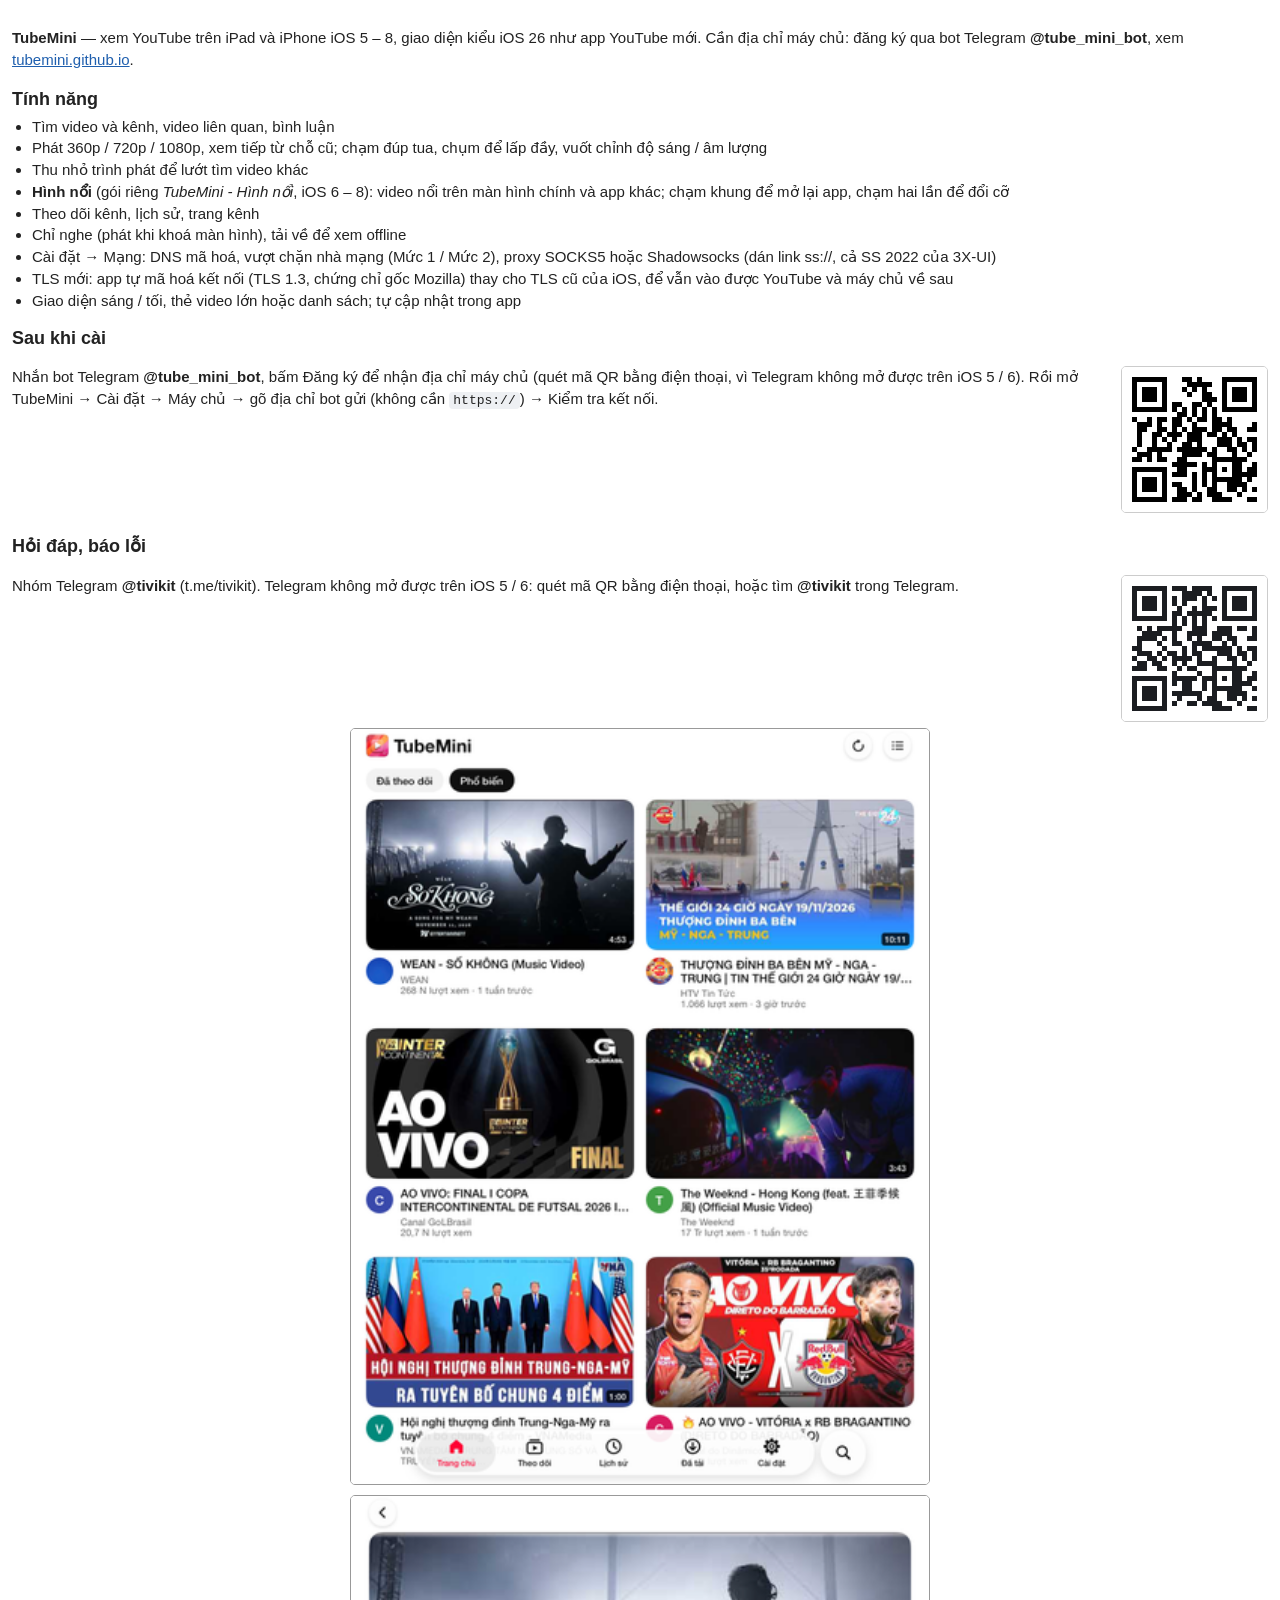
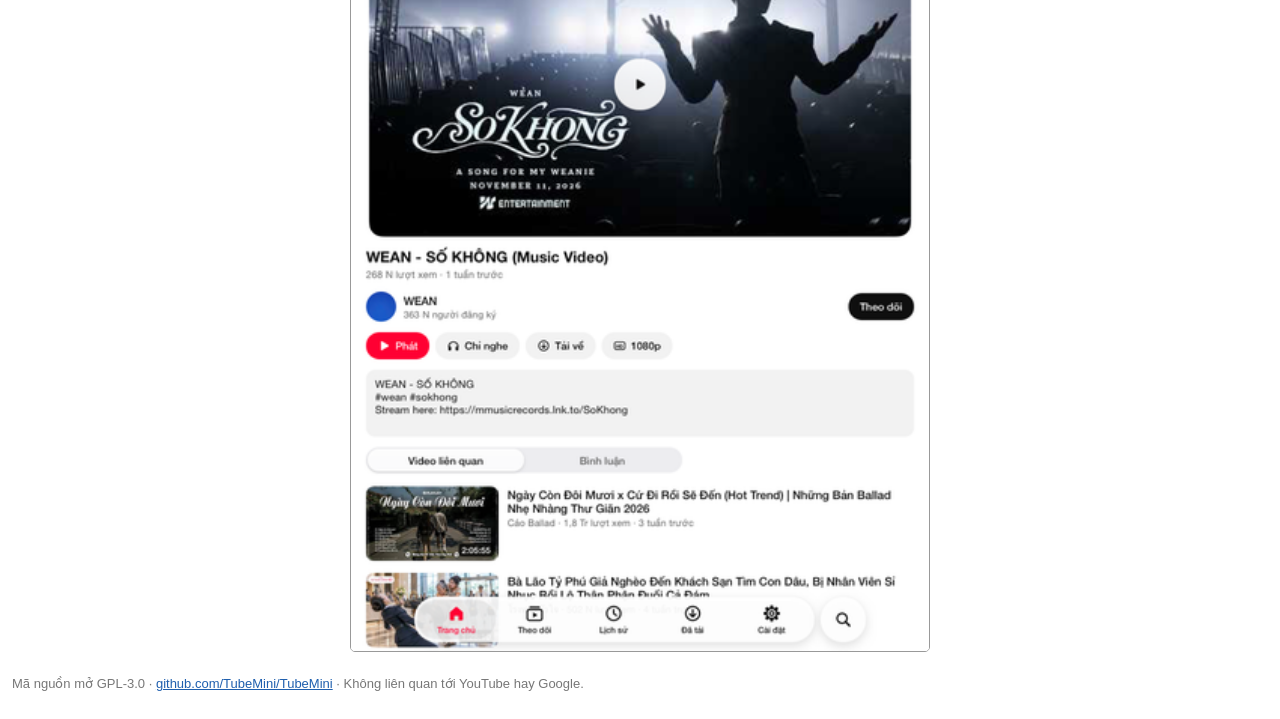
==== cydia/depiction/index.html @ 6ca7f9ba "Publish site and Cydia repository (2026-11-25)" ====
<!DOCTYPE html>
<html lang="vi">
<head>
<meta charset="utf-8">
<meta name="viewport" content="width=device-width, initial-scale=1">
<title>TubeMini</title>
<style>
/* Shown inside Cydia (iOS 5 / 6 web view): plain CSS only */
body { margin: 0; padding: 12px; background: #fff; font: 15px/1.45 "Helvetica Neue", Helvetica, sans-serif; color: #222; }
h2 { font-size: 18px; margin: 14px 0 4px; }
ul { padding-left: 20px; margin: 4px 0; }
.shots { text-align: center; font-size: 0; }
.shots img { width: 46%; margin: 0 2% 10px; border: 1px solid #999; border-radius: 5px; }
code { font: 13px Menlo, Courier, monospace; background: #eef0f3; padding: 1px 4px; border-radius: 4px; }
a { color: #1f5fae; }
</style>
</head>
<body>
<p><b>TubeMini</b> — xem YouTube trên iPad và iPhone iOS 5 – 8, giao diện kiểu iOS 26 như app YouTube mới. Cần địa chỉ máy chủ: đăng ký qua bot Telegram <b>@tube_mini_bot</b>, xem <a href="https://tubemini.github.io/">tubemini.github.io</a>.</p>
<h2>Tính năng</h2>
<ul>
  <li>Tìm video và kênh, video liên quan, bình luận</li>
  <li>Phát 360p / 720p / 1080p, xem tiếp từ chỗ cũ; chạm đúp tua, chụm để lấp đầy, vuốt chỉnh độ sáng / âm lượng</li>
  <li>Thu nhỏ trình phát để lướt tìm video khác</li>
  <li><b>Hình nổi</b> (gói riêng <i>TubeMini - Hình nổi</i>, iOS 6 – 8): video nổi trên màn hình chính và app khác; chạm khung để mở lại app, chạm hai lần để đổi cỡ</li>
  <li>Theo dõi kênh, lịch sử, trang kênh</li>
  <li>Chỉ nghe (phát khi khoá màn hình), tải về để xem offline</li>
  <li>Cài đặt → Mạng: DNS mã hoá, vượt chặn nhà mạng (Mức 1 / Mức 2), proxy SOCKS5 hoặc Shadowsocks (dán link ss://, cả SS 2022 của 3X-UI)</li>
  <li>TLS mới: app tự mã hoá kết nối (TLS 1.3, chứng chỉ gốc Mozilla) thay cho TLS cũ của iOS, để vẫn vào được YouTube và máy chủ về sau</li>
  <li>Giao diện sáng / tối, thẻ video lớn hoặc danh sách; tự cập nhật trong app</li>
</ul>
<h2>Sau khi cài</h2>
<p><img src="../../img/bot-qr.png" width="145" height="145" alt="" style="float:right;margin:0 0 6px 12px;border:1px solid #ccc;border-radius:5px">Nhắn bot Telegram <b>@tube_mini_bot</b>, bấm Đăng ký để nhận địa chỉ máy chủ (quét mã QR bằng điện thoại, vì Telegram không mở được trên iOS 5 / 6). Rồi mở TubeMini → Cài đặt → Máy chủ → gõ địa chỉ bot gửi (không cần <code>https://</code>) → Kiểm tra kết nối.</p>
<div style="clear:both"></div>
<h2>Hỏi đáp, báo lỗi</h2>
<p><img src="../../img/telegram-qr.png" width="145" height="145" alt="" style="float:right;margin:0 0 6px 12px;border:1px solid #ccc;border-radius:5px">Nhóm Telegram <b>@tivikit</b> (t.me/tivikit). Telegram không mở được trên iOS 5 / 6: quét mã QR bằng điện thoại, hoặc tìm <b>@tivikit</b> trong Telegram.</p>
<div style="clear:both"></div>
<div class="shots">
  <img src="../../img/home.png" alt=""><img src="../../img/video.png" alt="">
</div>
<p style="color:#777;font-size:13px">Mã nguồn mở GPL-3.0 · <a href="https://github.com/TubeMini/TubeMini">github.com/TubeMini/TubeMini</a> · Không liên quan tới YouTube hay Google.</p>
</body>
</html>
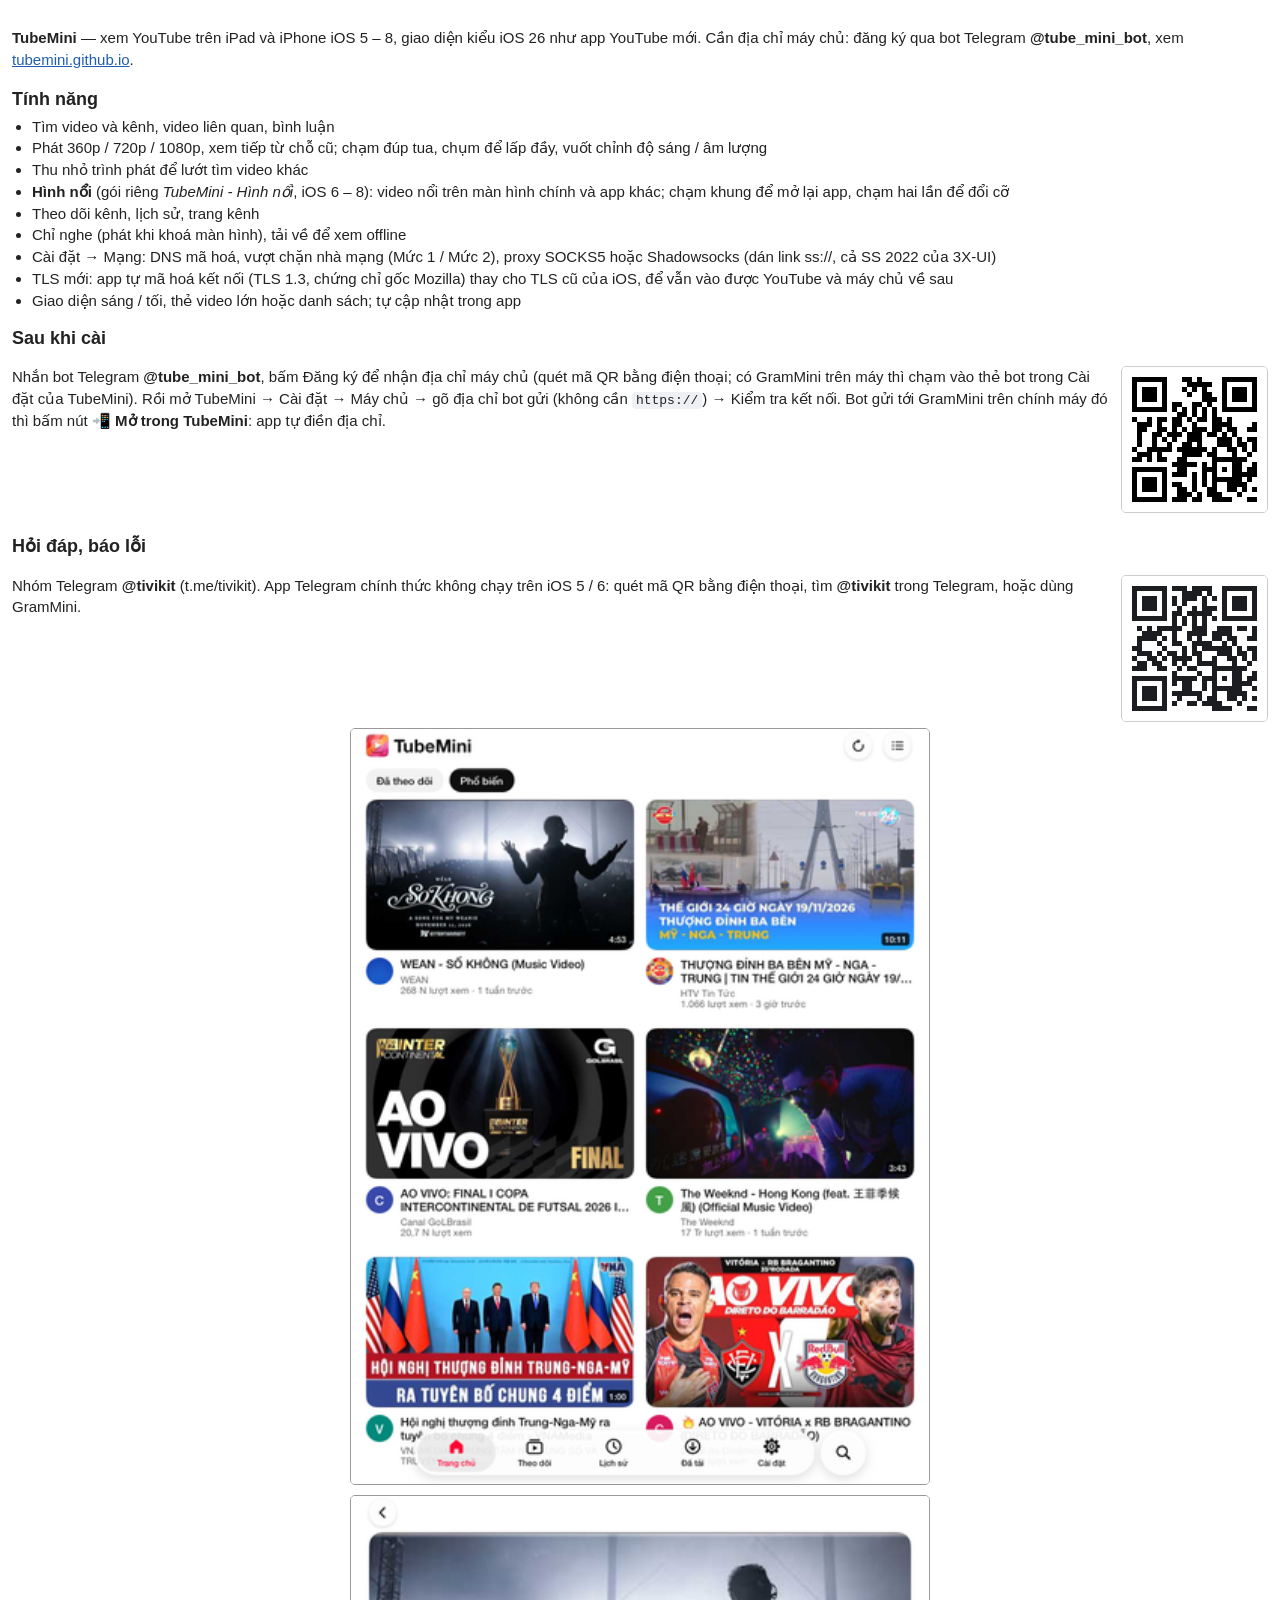
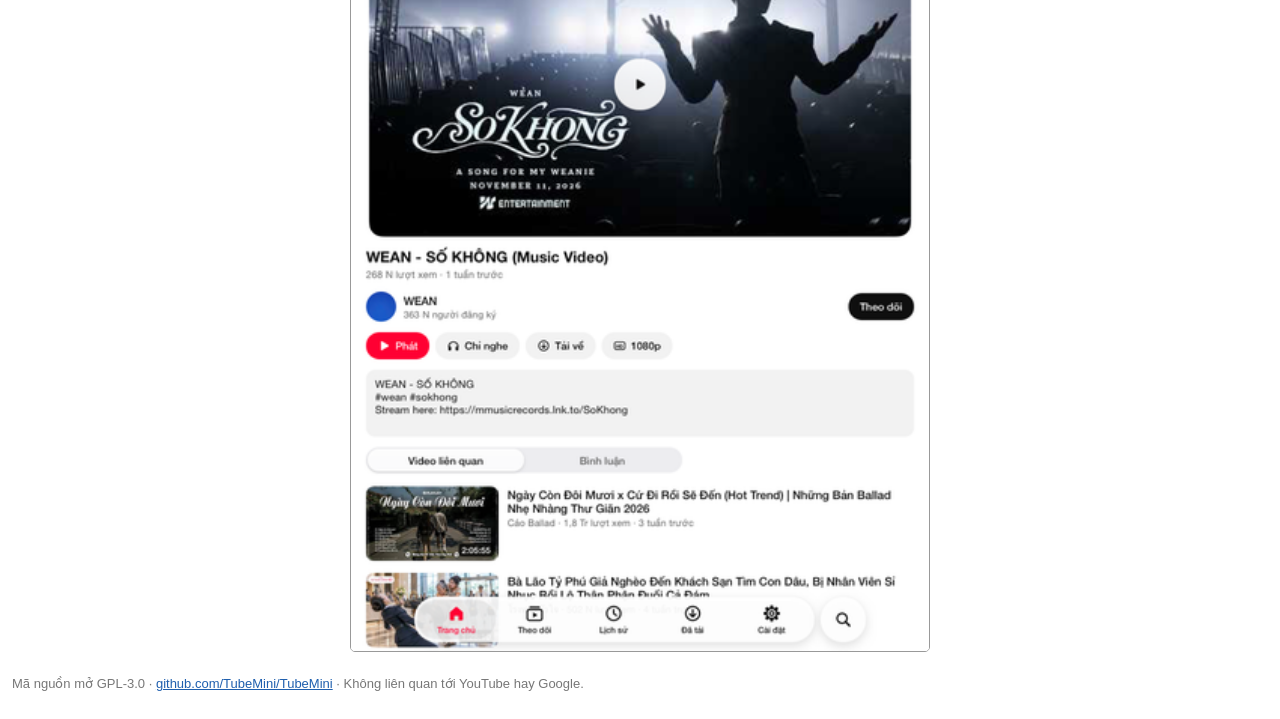
==== commit f7523db8: "Publish site and Cydia repository (2026-11-26)" ====
--- a/cydia/depiction/index.html
+++ b/cydia/depiction/index.html
@@ -30,10 +30,10 @@
   <li>Giao diện sáng / tối, thẻ video lớn hoặc danh sách; tự cập nhật trong app</li>
 </ul>
 <h2>Sau khi cài</h2>
-<p><img src="../../img/bot-qr.png" width="145" height="145" alt="" style="float:right;margin:0 0 6px 12px;border:1px solid #ccc;border-radius:5px">Nhắn bot Telegram <b>@tube_mini_bot</b>, bấm Đăng ký để nhận địa chỉ máy chủ (quét mã QR bằng điện thoại, vì Telegram không mở được trên iOS 5 / 6). Rồi mở TubeMini → Cài đặt → Máy chủ → gõ địa chỉ bot gửi (không cần <code>https://</code>) → Kiểm tra kết nối.</p>
+<p><img src="../../img/bot-qr.png" width="145" height="145" alt="" style="float:right;margin:0 0 6px 12px;border:1px solid #ccc;border-radius:5px">Nhắn bot Telegram <b>@tube_mini_bot</b>, bấm Đăng ký để nhận địa chỉ máy chủ (quét mã QR bằng điện thoại; có GramMini trên máy thì chạm vào thẻ bot trong Cài đặt của TubeMini). Rồi mở TubeMini → Cài đặt → Máy chủ → gõ địa chỉ bot gửi (không cần <code>https://</code>) → Kiểm tra kết nối. Bot gửi tới GramMini trên chính máy đó thì bấm nút <b>📲 Mở trong TubeMini</b>: app tự điền địa chỉ.</p>
 <div style="clear:both"></div>
 <h2>Hỏi đáp, báo lỗi</h2>
-<p><img src="../../img/telegram-qr.png" width="145" height="145" alt="" style="float:right;margin:0 0 6px 12px;border:1px solid #ccc;border-radius:5px">Nhóm Telegram <b>@tivikit</b> (t.me/tivikit). Telegram không mở được trên iOS 5 / 6: quét mã QR bằng điện thoại, hoặc tìm <b>@tivikit</b> trong Telegram.</p>
+<p><img src="../../img/telegram-qr.png" width="145" height="145" alt="" style="float:right;margin:0 0 6px 12px;border:1px solid #ccc;border-radius:5px">Nhóm Telegram <b>@tivikit</b> (t.me/tivikit). App Telegram chính thức không chạy trên iOS 5 / 6: quét mã QR bằng điện thoại, tìm <b>@tivikit</b> trong Telegram, hoặc dùng GramMini.</p>
 <div style="clear:both"></div>
 <div class="shots">
   <img src="../../img/home.png" alt=""><img src="../../img/video.png" alt="">
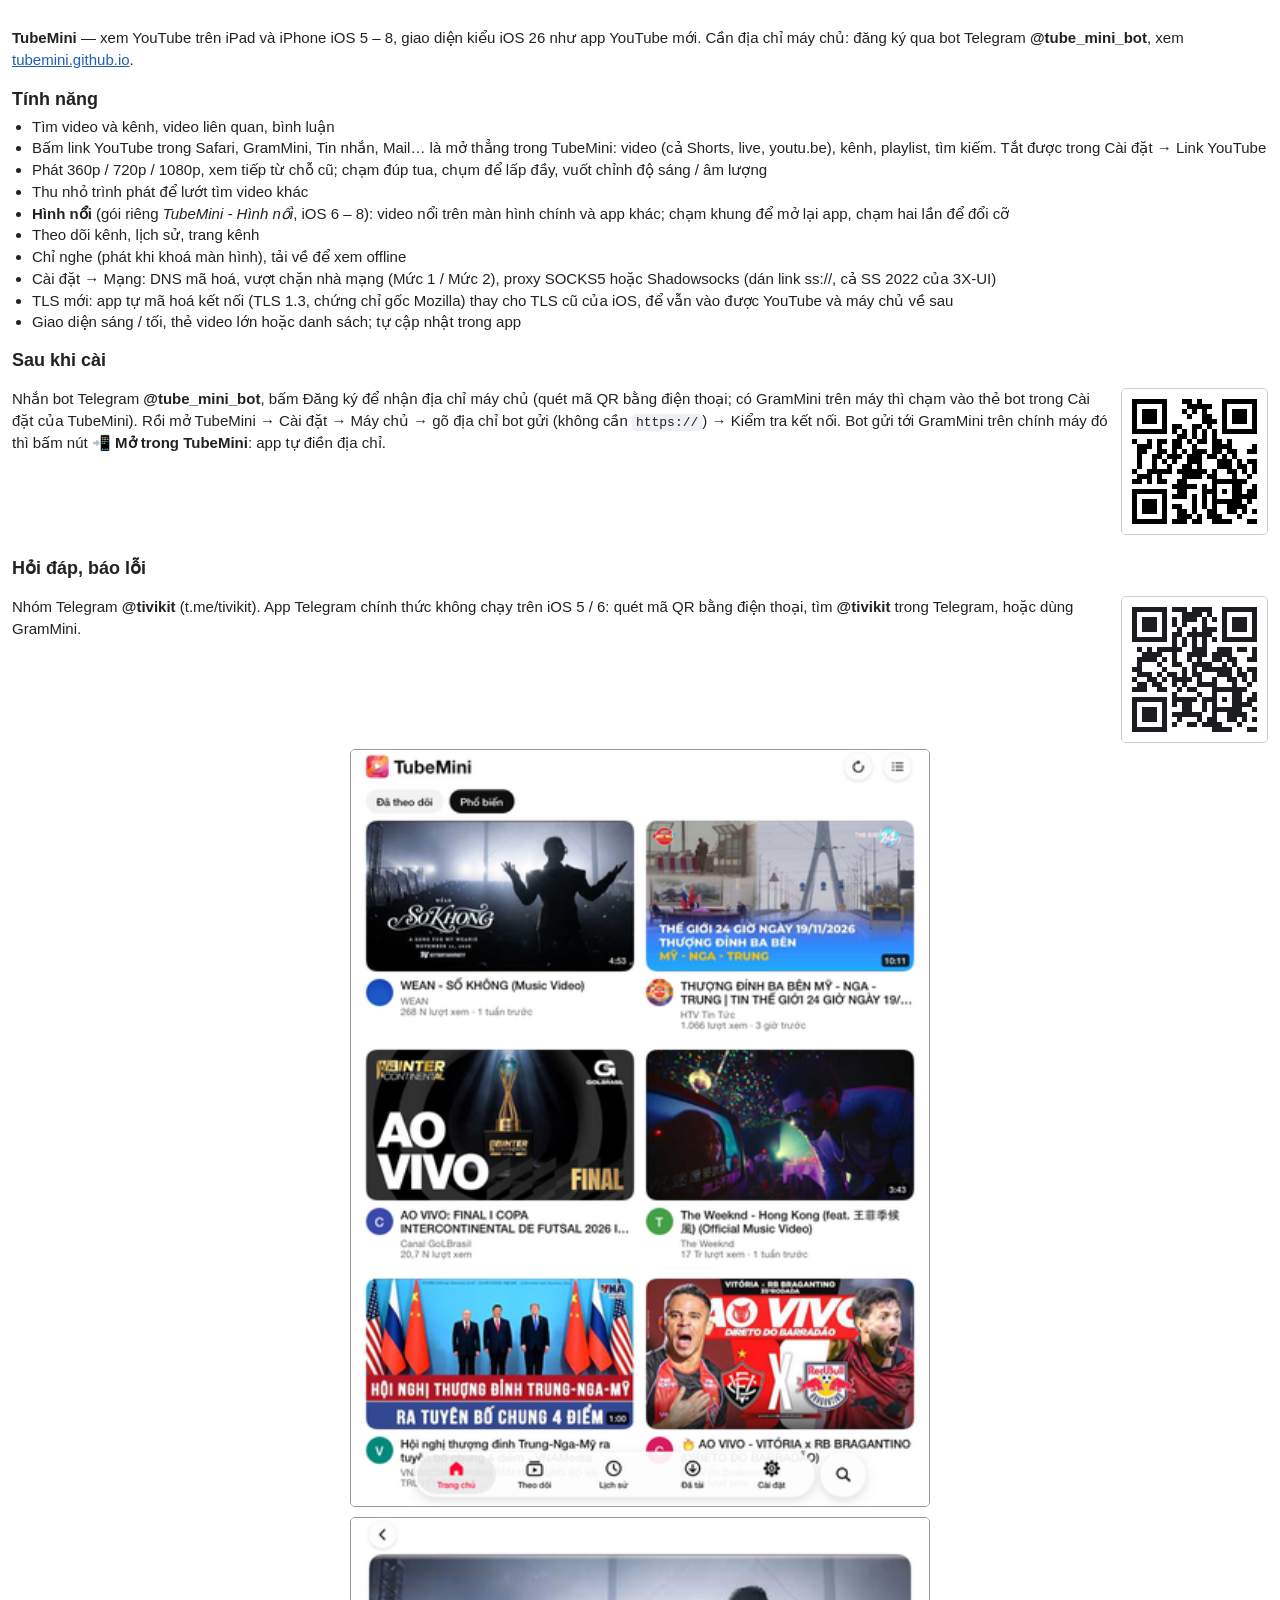
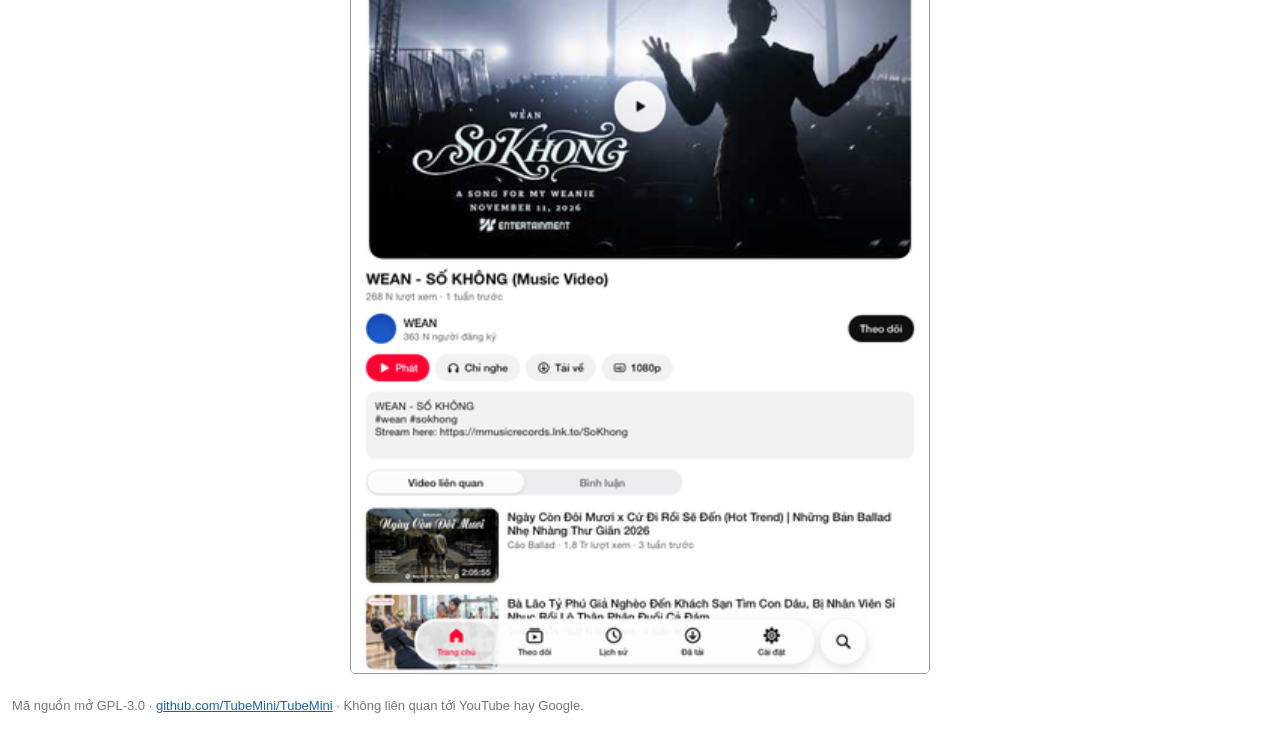
==== commit ac6e8eb9: "Publish site and Cydia repository (2026-11-26)" ====
--- a/cydia/depiction/index.html
+++ b/cydia/depiction/index.html
@@ -20,6 +20,7 @@
 <h2>Tính năng</h2>
 <ul>
   <li>Tìm video và kênh, video liên quan, bình luận</li>
+  <li>Bấm link YouTube trong Safari, GramMini, Tin nhắn, Mail… là mở thẳng trong TubeMini: video (cả Shorts, live, youtu.be), kênh, playlist, tìm kiếm. Tắt được trong Cài đặt → Link YouTube</li>
   <li>Phát 360p / 720p / 1080p, xem tiếp từ chỗ cũ; chạm đúp tua, chụm để lấp đầy, vuốt chỉnh độ sáng / âm lượng</li>
   <li>Thu nhỏ trình phát để lướt tìm video khác</li>
   <li><b>Hình nổi</b> (gói riêng <i>TubeMini - Hình nổi</i>, iOS 6 – 8): video nổi trên màn hình chính và app khác; chạm khung để mở lại app, chạm hai lần để đổi cỡ</li>
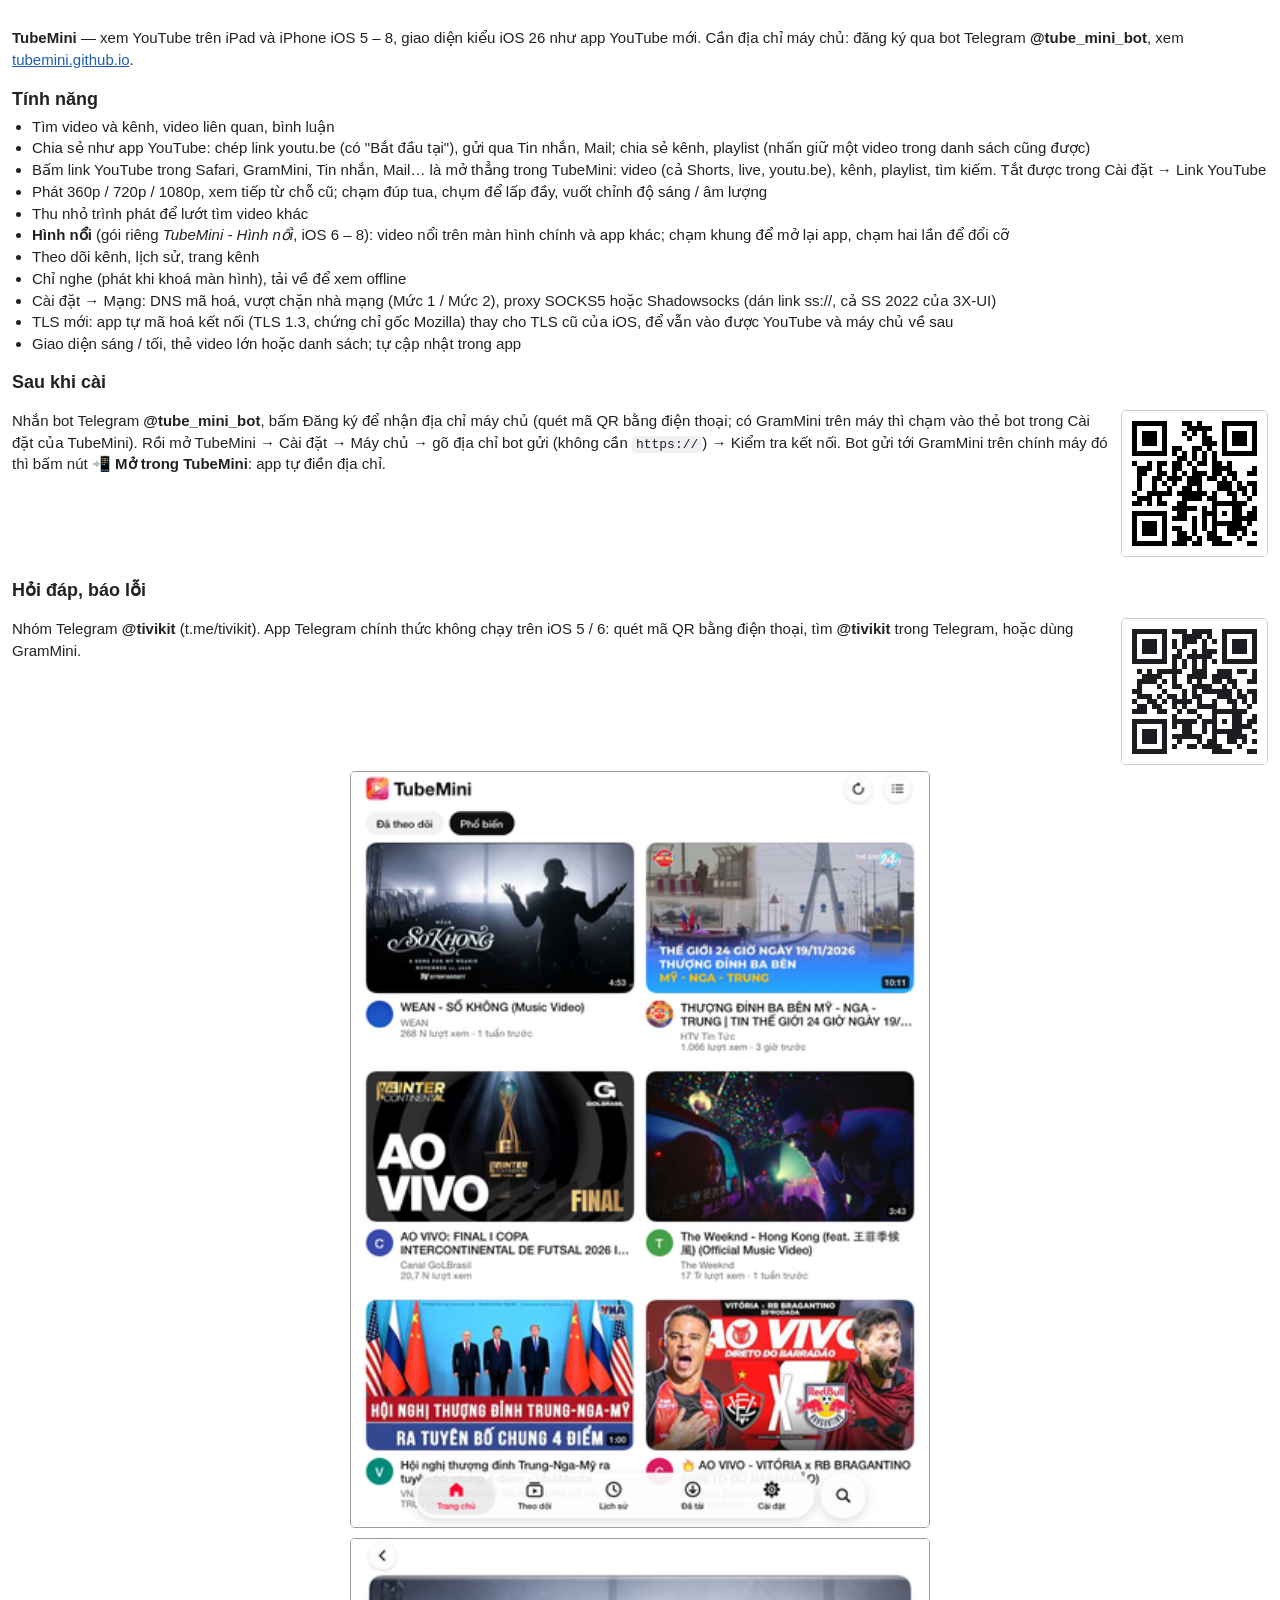
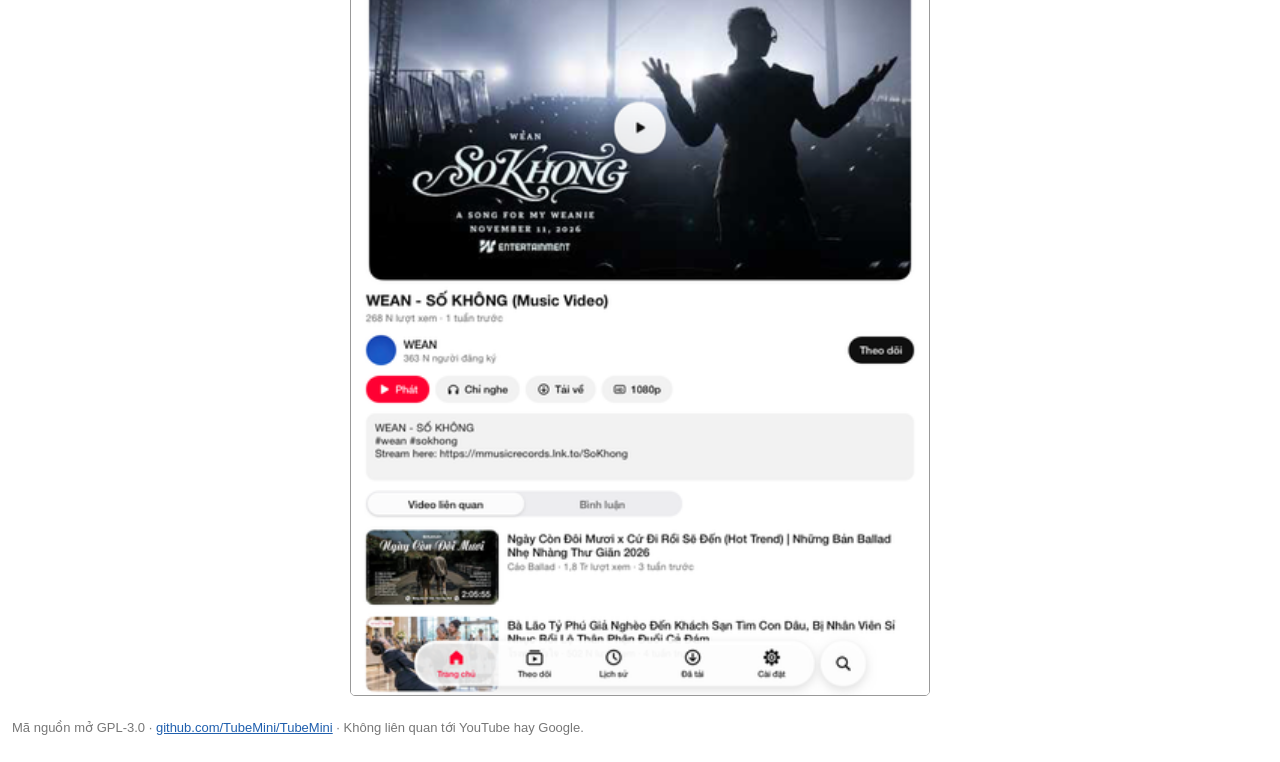
==== commit e0cbd9d8: "Publish site and Cydia repository (2026-11-26)" ====
--- a/cydia/depiction/index.html
+++ b/cydia/depiction/index.html
@@ -20,6 +20,7 @@
 <h2>Tính năng</h2>
 <ul>
   <li>Tìm video và kênh, video liên quan, bình luận</li>
+  <li>Chia sẻ như app YouTube: chép link youtu.be (có "Bắt đầu tại"), gửi qua Tin nhắn, Mail; chia sẻ kênh, playlist (nhấn giữ một video trong danh sách cũng được)</li>
   <li>Bấm link YouTube trong Safari, GramMini, Tin nhắn, Mail… là mở thẳng trong TubeMini: video (cả Shorts, live, youtu.be), kênh, playlist, tìm kiếm. Tắt được trong Cài đặt → Link YouTube</li>
   <li>Phát 360p / 720p / 1080p, xem tiếp từ chỗ cũ; chạm đúp tua, chụm để lấp đầy, vuốt chỉnh độ sáng / âm lượng</li>
   <li>Thu nhỏ trình phát để lướt tìm video khác</li>
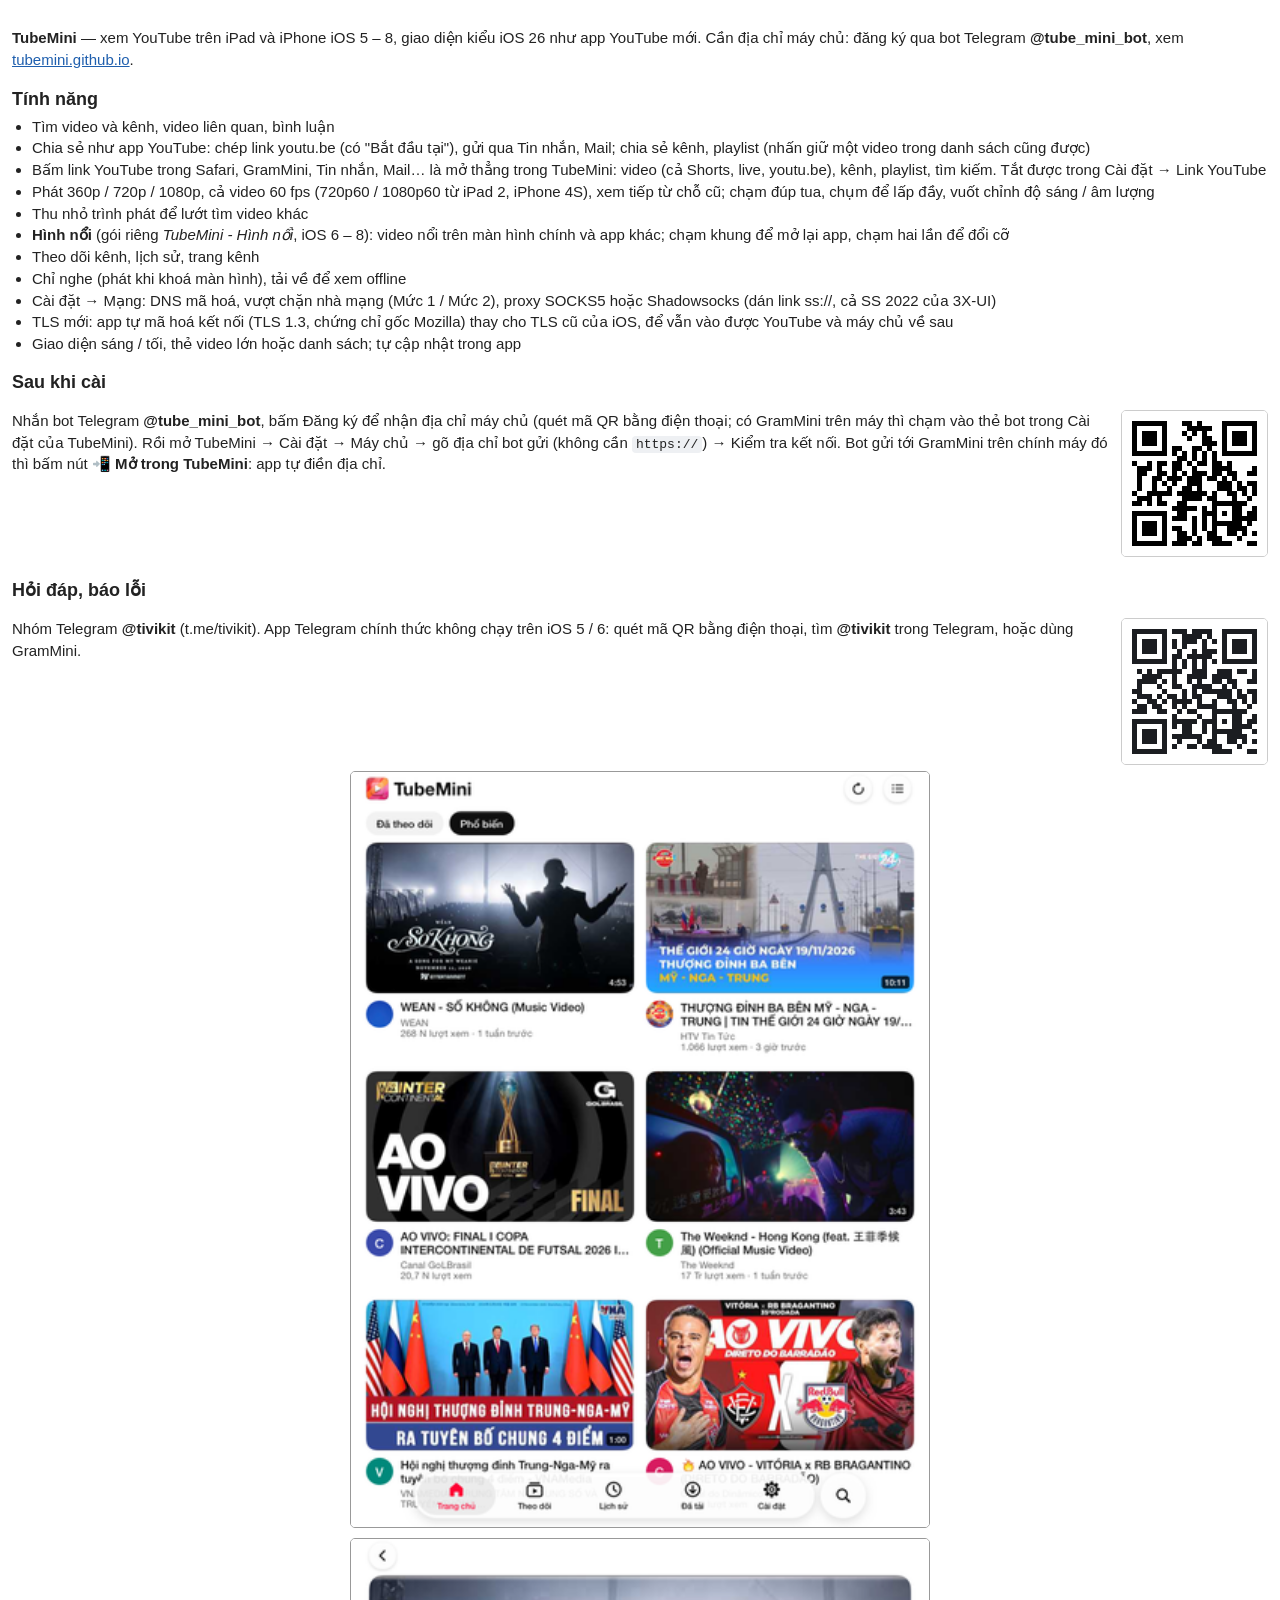
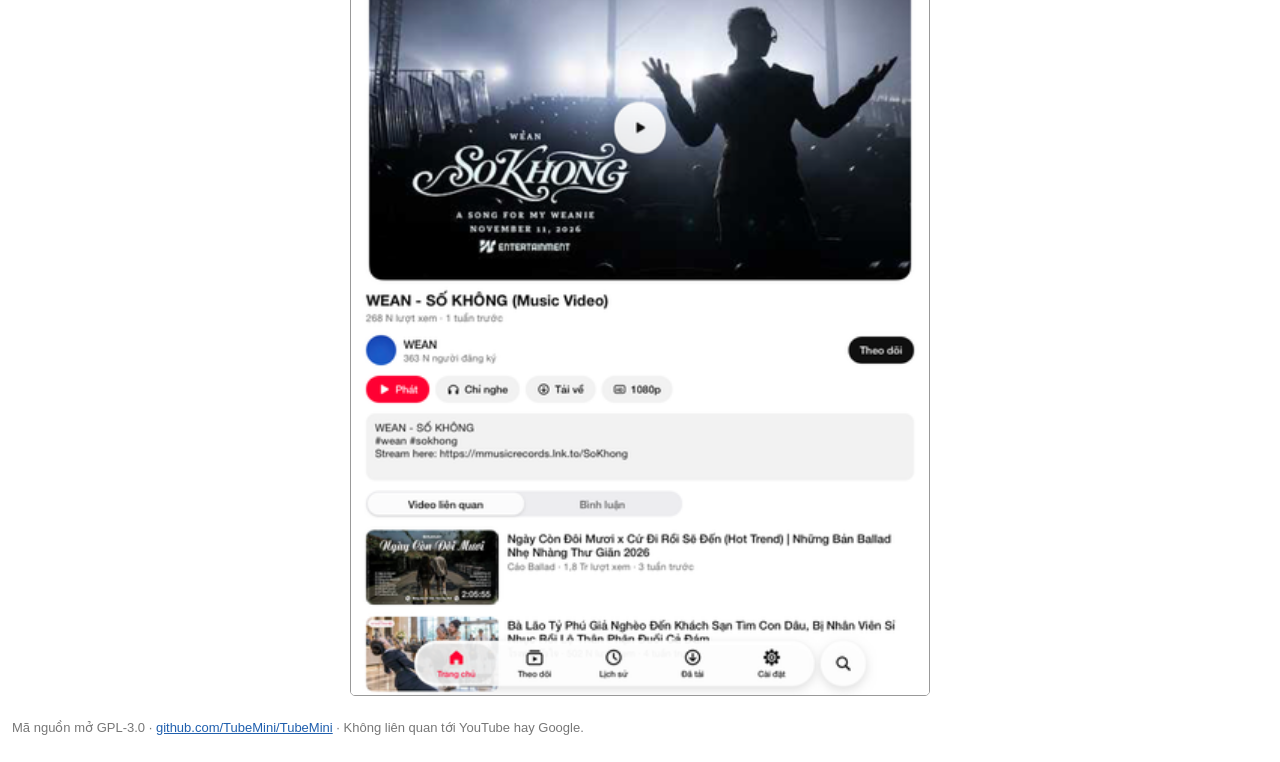
==== commit 7d1f1603: "Publish site and Cydia repository (2026-11-26)" ====
--- a/cydia/depiction/index.html
+++ b/cydia/depiction/index.html
@@ -22,7 +22,7 @@
   <li>Tìm video và kênh, video liên quan, bình luận</li>
   <li>Chia sẻ như app YouTube: chép link youtu.be (có "Bắt đầu tại"), gửi qua Tin nhắn, Mail; chia sẻ kênh, playlist (nhấn giữ một video trong danh sách cũng được)</li>
   <li>Bấm link YouTube trong Safari, GramMini, Tin nhắn, Mail… là mở thẳng trong TubeMini: video (cả Shorts, live, youtu.be), kênh, playlist, tìm kiếm. Tắt được trong Cài đặt → Link YouTube</li>
-  <li>Phát 360p / 720p / 1080p, xem tiếp từ chỗ cũ; chạm đúp tua, chụm để lấp đầy, vuốt chỉnh độ sáng / âm lượng</li>
+  <li>Phát 360p / 720p / 1080p, cả video 60 fps (720p60 / 1080p60 từ iPad 2, iPhone 4S), xem tiếp từ chỗ cũ; chạm đúp tua, chụm để lấp đầy, vuốt chỉnh độ sáng / âm lượng</li>
   <li>Thu nhỏ trình phát để lướt tìm video khác</li>
   <li><b>Hình nổi</b> (gói riêng <i>TubeMini - Hình nổi</i>, iOS 6 – 8): video nổi trên màn hình chính và app khác; chạm khung để mở lại app, chạm hai lần để đổi cỡ</li>
   <li>Theo dõi kênh, lịch sử, trang kênh</li>
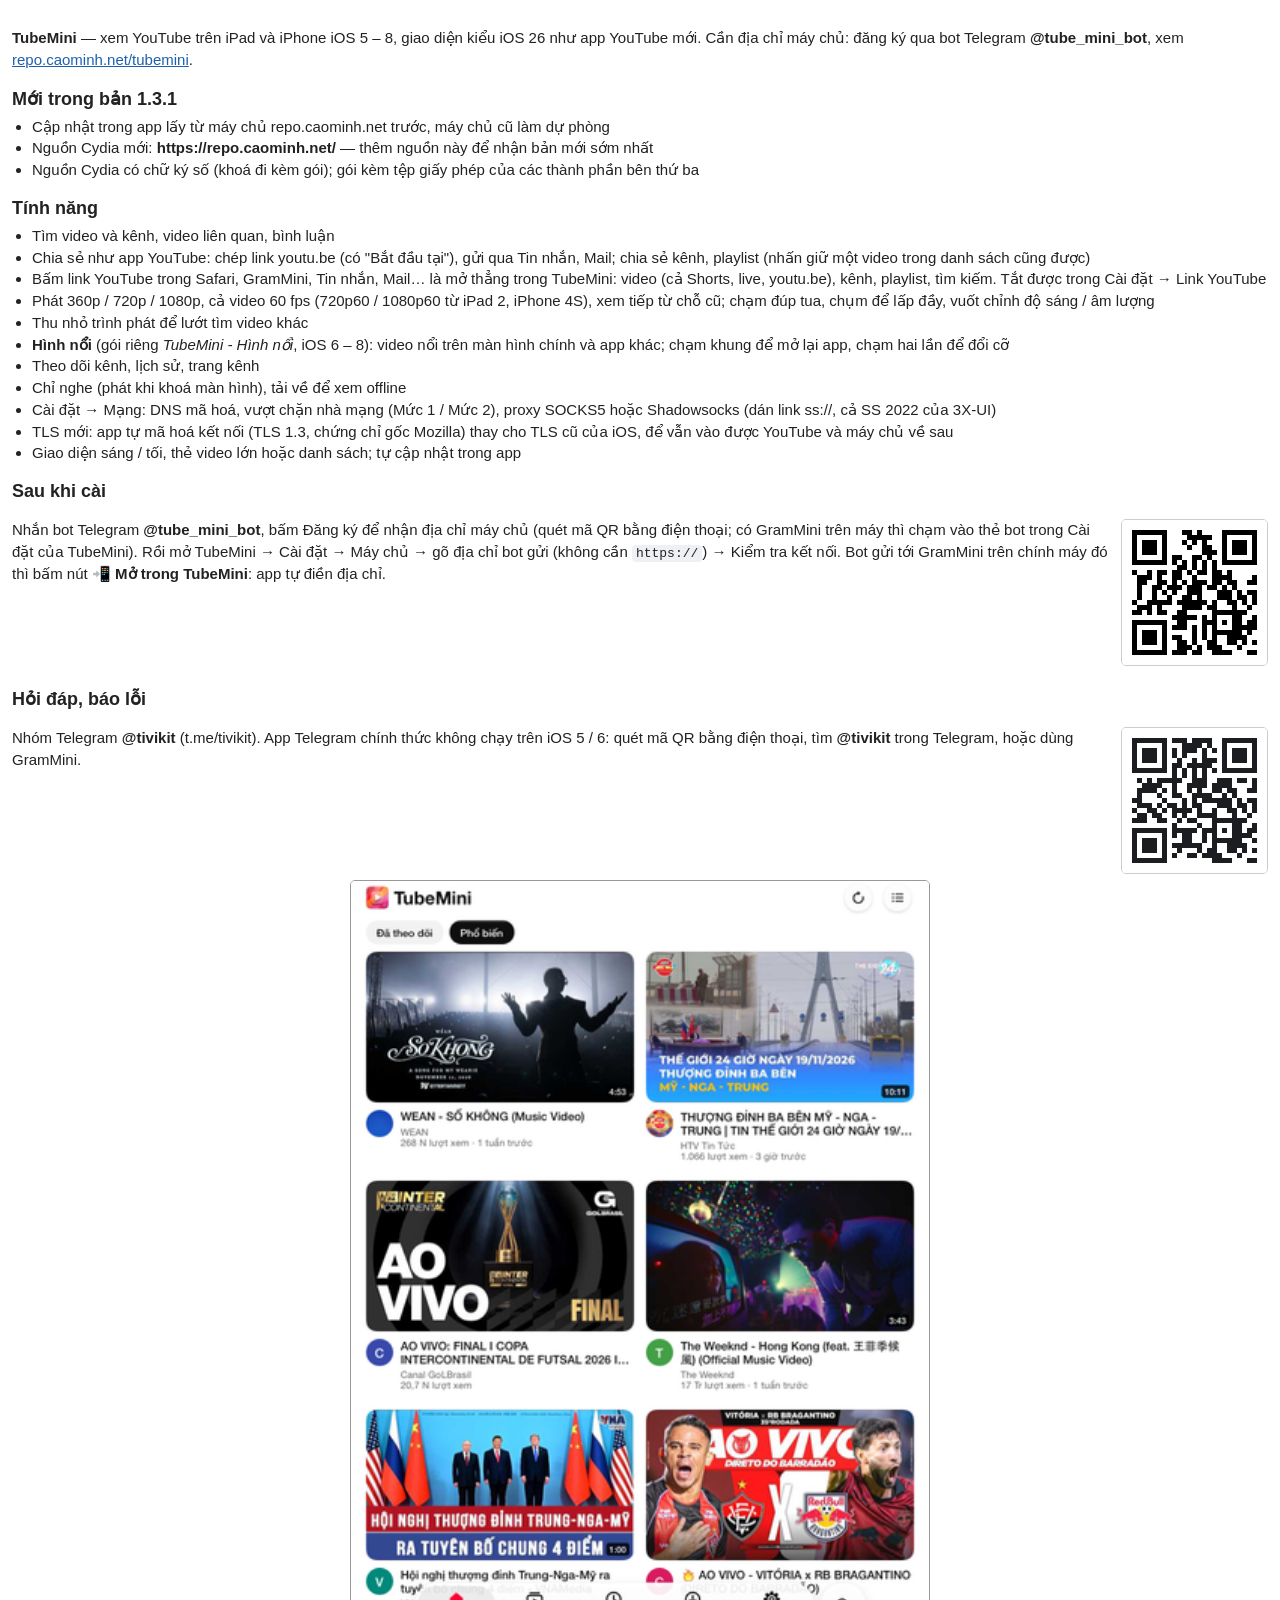
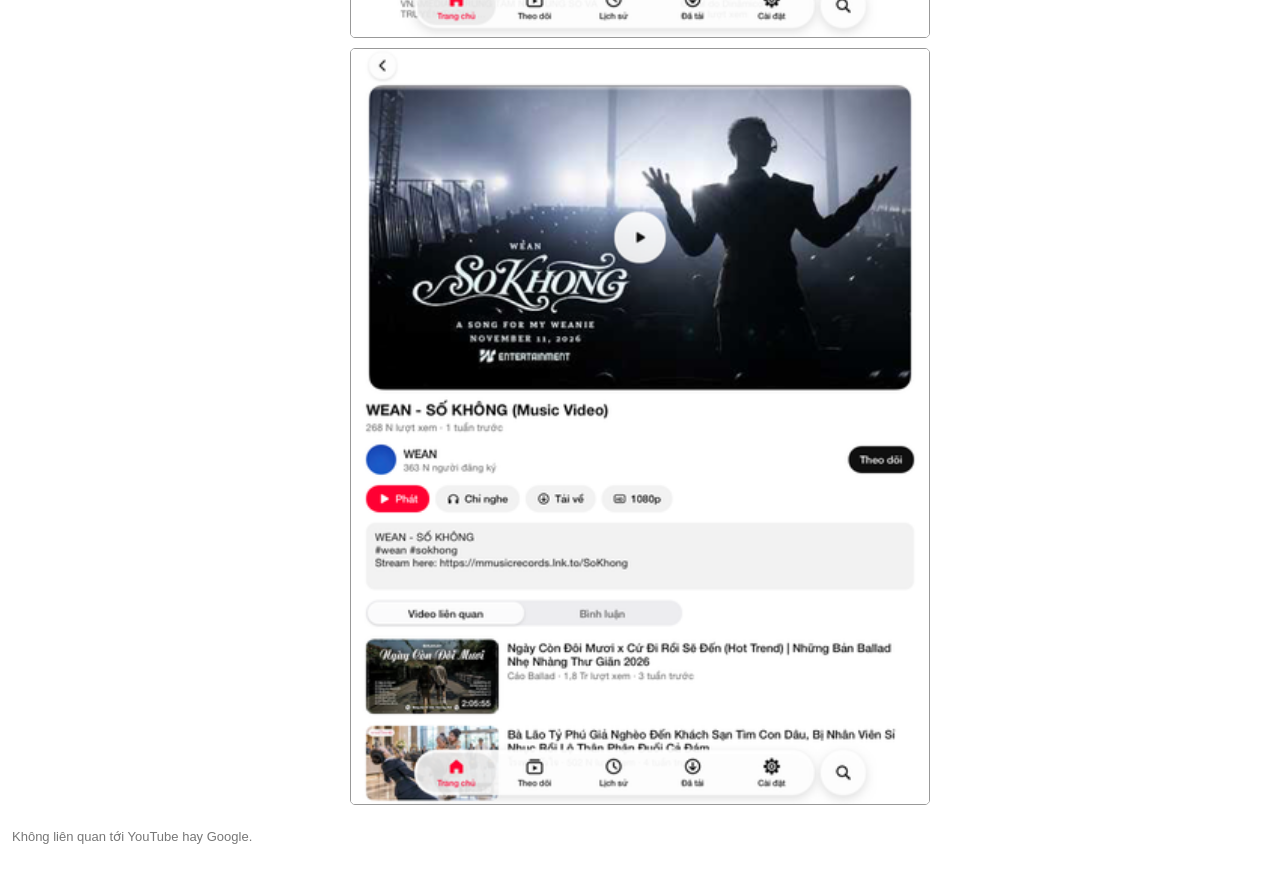
==== commit ba0c3856: "Publish site and Cydia repository (2026-11-27)" ====
--- a/cydia/depiction/index.html
+++ b/cydia/depiction/index.html
@@ -16,7 +16,13 @@
 </style>
 </head>
 <body>
-<p><b>TubeMini</b> — xem YouTube trên iPad và iPhone iOS 5 – 8, giao diện kiểu iOS 26 như app YouTube mới. Cần địa chỉ máy chủ: đăng ký qua bot Telegram <b>@tube_mini_bot</b>, xem <a href="https://tubemini.github.io/">tubemini.github.io</a>.</p>
+<p><b>TubeMini</b> — xem YouTube trên iPad và iPhone iOS 5 – 8, giao diện kiểu iOS 26 như app YouTube mới. Cần địa chỉ máy chủ: đăng ký qua bot Telegram <b>@tube_mini_bot</b>, xem <a href="https://repo.caominh.net/tubemini/">repo.caominh.net/tubemini</a>.</p>
+<h2>Mới trong bản 1.3.1</h2>
+<ul>
+  <li>Cập nhật trong app lấy từ máy chủ repo.caominh.net trước, máy chủ cũ làm dự phòng</li>
+  <li>Nguồn Cydia mới: <b>https://repo.caominh.net/</b> — thêm nguồn này để nhận bản mới sớm nhất</li>
+  <li>Nguồn Cydia có chữ ký số (khoá đi kèm gói); gói kèm tệp giấy phép của các thành phần bên thứ ba</li>
+</ul>
 <h2>Tính năng</h2>
 <ul>
   <li>Tìm video và kênh, video liên quan, bình luận</li>
@@ -40,6 +46,6 @@
 <div class="shots">
   <img src="../../img/home.png" alt=""><img src="../../img/video.png" alt="">
 </div>
-<p style="color:#777;font-size:13px">Mã nguồn mở GPL-3.0 · <a href="https://github.com/TubeMini/TubeMini">github.com/TubeMini/TubeMini</a> · Không liên quan tới YouTube hay Google.</p>
+<p style="color:#777;font-size:13px">Không liên quan tới YouTube hay Google.</p>
 </body>
 </html>
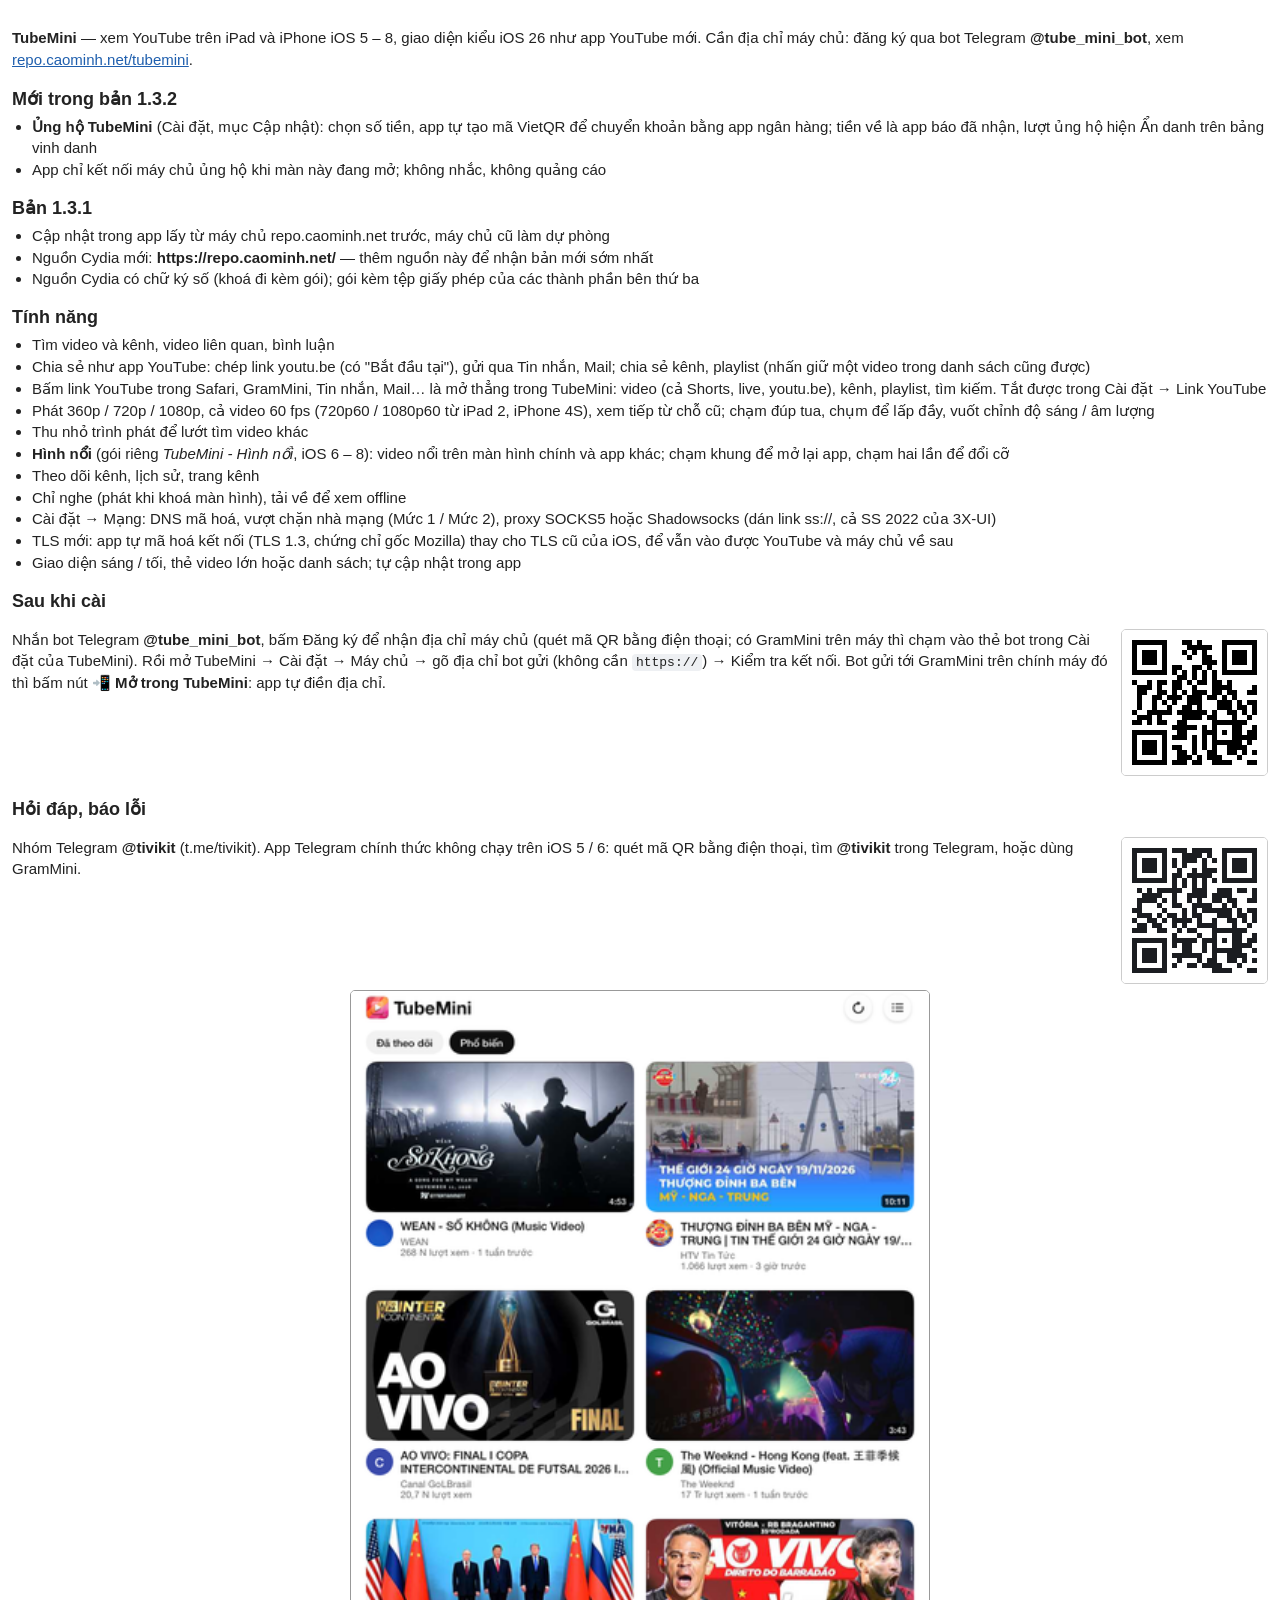
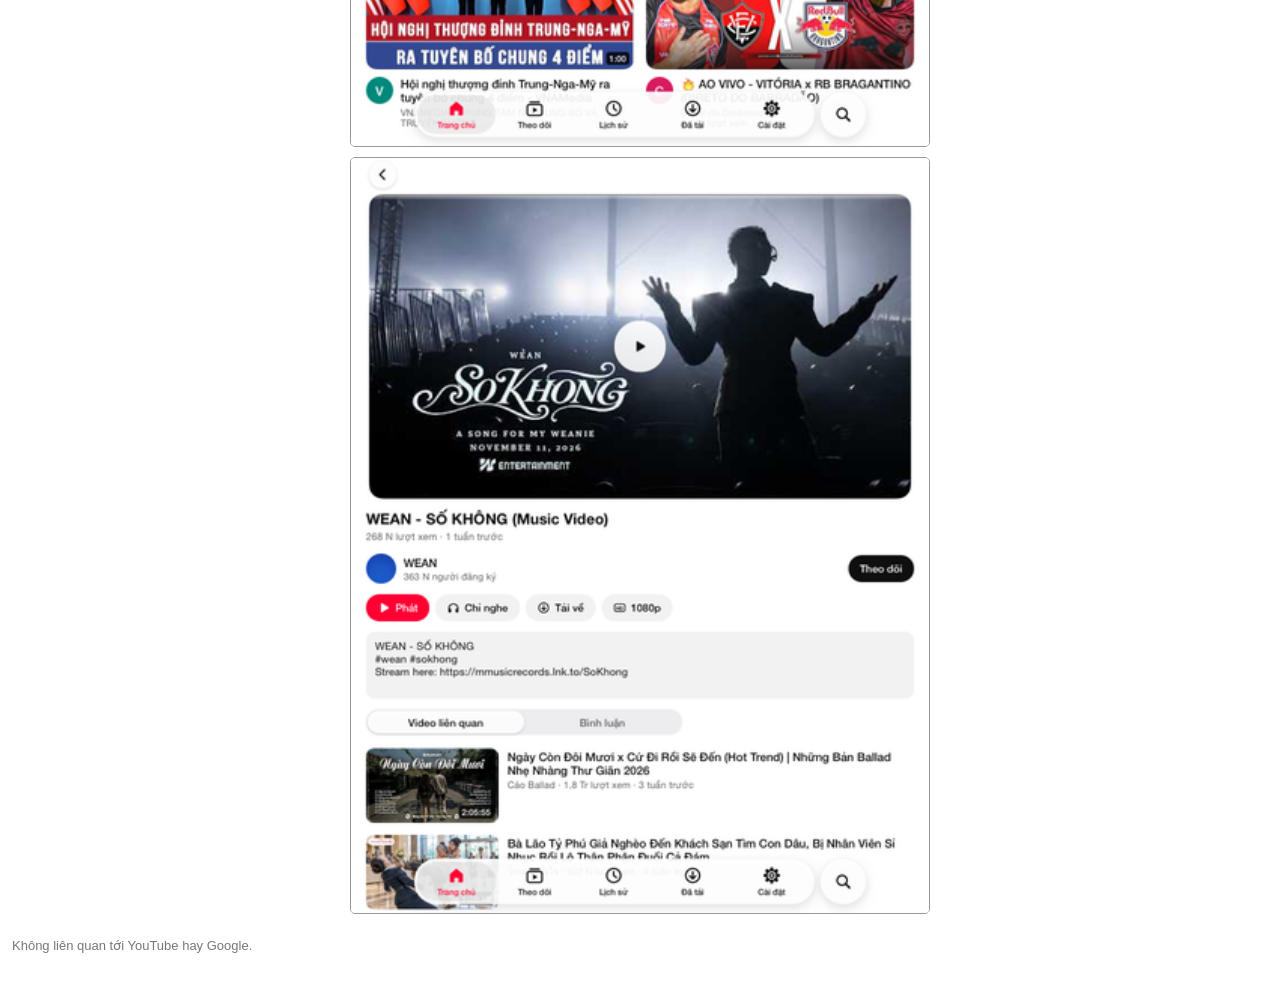
==== commit 100a9e50: "Publish site and Cydia repository (2026-11-27)" ====
--- a/cydia/depiction/index.html
+++ b/cydia/depiction/index.html
@@ -17,7 +17,12 @@
 </head>
 <body>
 <p><b>TubeMini</b> — xem YouTube trên iPad và iPhone iOS 5 – 8, giao diện kiểu iOS 26 như app YouTube mới. Cần địa chỉ máy chủ: đăng ký qua bot Telegram <b>@tube_mini_bot</b>, xem <a href="https://repo.caominh.net/tubemini/">repo.caominh.net/tubemini</a>.</p>
-<h2>Mới trong bản 1.3.1</h2>
+<h2>Mới trong bản 1.3.2</h2>
+<ul>
+  <li><b>Ủng hộ TubeMini</b> (Cài đặt, mục Cập nhật): chọn số tiền, app tự tạo mã VietQR để chuyển khoản bằng app ngân hàng; tiền về là app báo đã nhận, lượt ủng hộ hiện Ẩn danh trên bảng vinh danh</li>
+  <li>App chỉ kết nối máy chủ ủng hộ khi màn này đang mở; không nhắc, không quảng cáo</li>
+</ul>
+<h2>Bản 1.3.1</h2>
 <ul>
   <li>Cập nhật trong app lấy từ máy chủ repo.caominh.net trước, máy chủ cũ làm dự phòng</li>
   <li>Nguồn Cydia mới: <b>https://repo.caominh.net/</b> — thêm nguồn này để nhận bản mới sớm nhất</li>
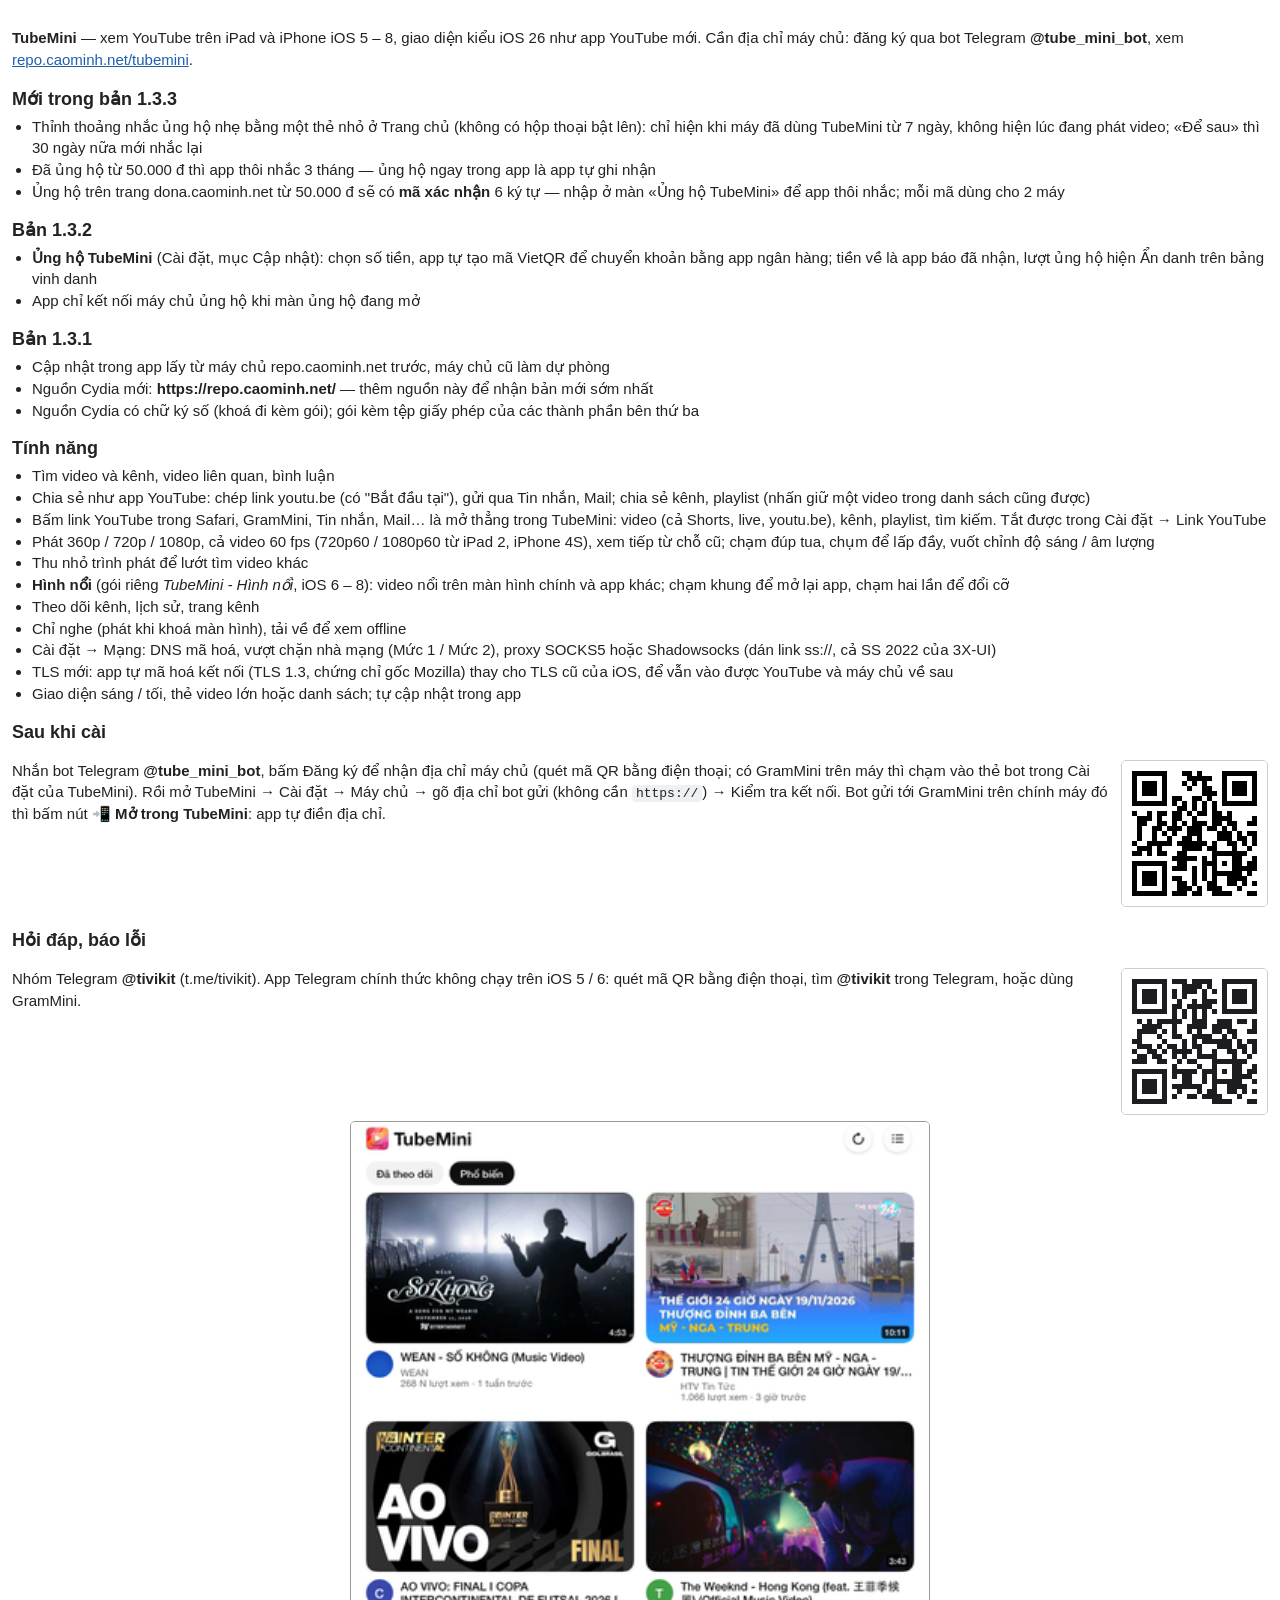
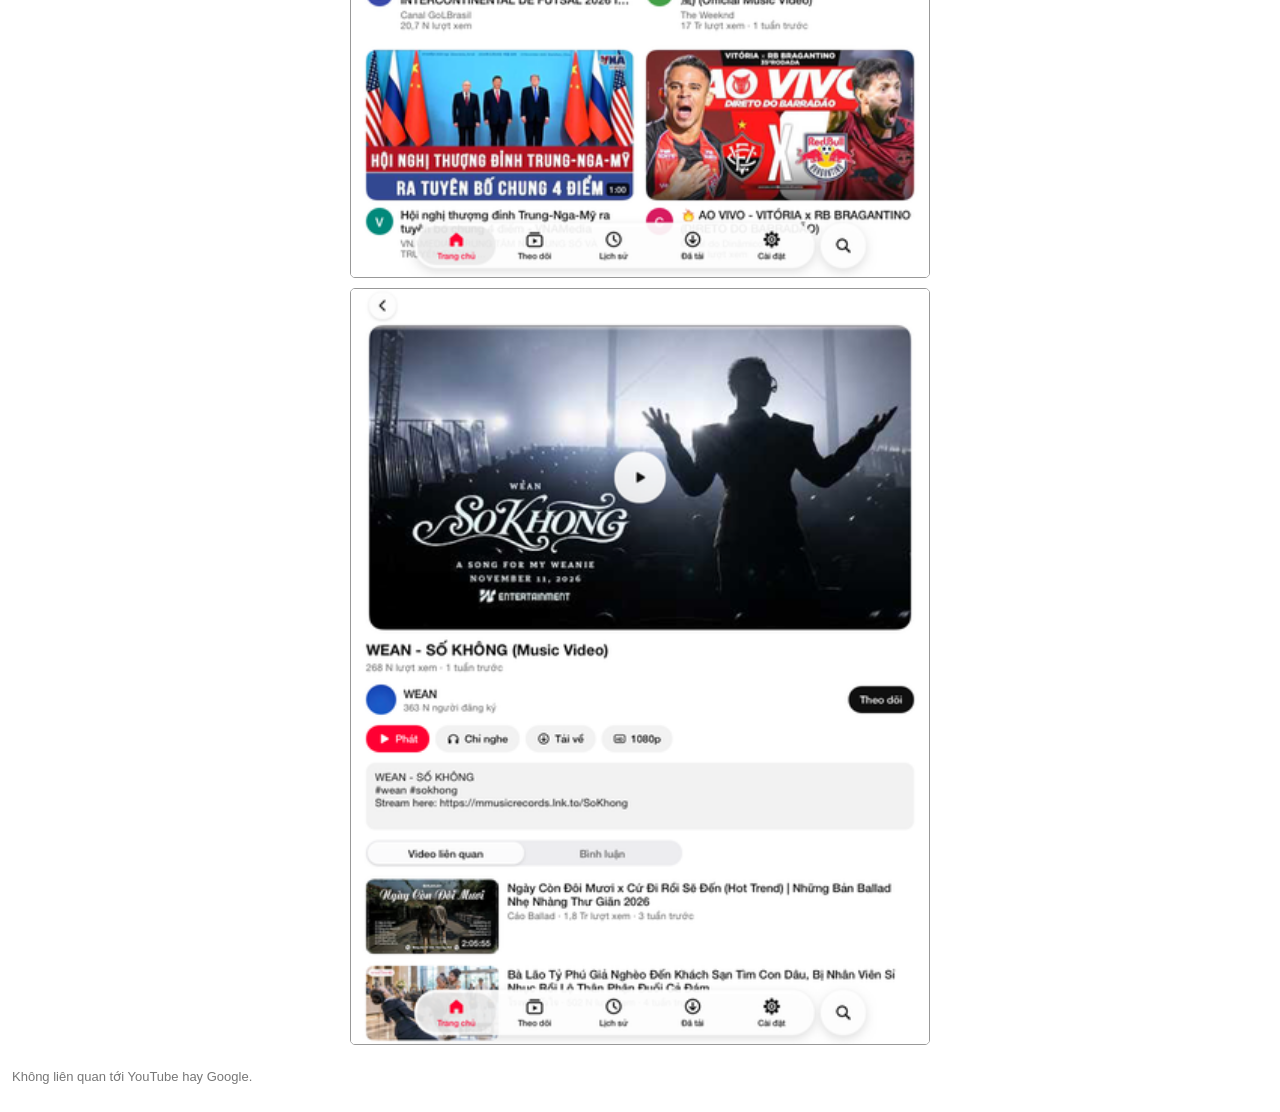
==== commit f374c94f: "Publish site and Cydia repository (2026-11-28)" ====
--- a/cydia/depiction/index.html
+++ b/cydia/depiction/index.html
@@ -17,10 +17,16 @@
 </head>
 <body>
 <p><b>TubeMini</b> — xem YouTube trên iPad và iPhone iOS 5 – 8, giao diện kiểu iOS 26 như app YouTube mới. Cần địa chỉ máy chủ: đăng ký qua bot Telegram <b>@tube_mini_bot</b>, xem <a href="https://repo.caominh.net/tubemini/">repo.caominh.net/tubemini</a>.</p>
-<h2>Mới trong bản 1.3.2</h2>
+<h2>Mới trong bản 1.3.3</h2>
+<ul>
+  <li>Thỉnh thoảng nhắc ủng hộ nhẹ bằng một thẻ nhỏ ở Trang chủ (không có hộp thoại bật lên): chỉ hiện khi máy đã dùng TubeMini từ 7 ngày, không hiện lúc đang phát video; «Để sau» thì 30 ngày nữa mới nhắc lại</li>
+  <li>Đã ủng hộ từ 50.000 đ thì app thôi nhắc 3 tháng — ủng hộ ngay trong app là app tự ghi nhận</li>
+  <li>Ủng hộ trên trang dona.caominh.net từ 50.000 đ sẽ có <b>mã xác nhận</b> 6 ký tự — nhập ở màn «Ủng hộ TubeMini» để app thôi nhắc; mỗi mã dùng cho 2 máy</li>
+</ul>
+<h2>Bản 1.3.2</h2>
 <ul>
   <li><b>Ủng hộ TubeMini</b> (Cài đặt, mục Cập nhật): chọn số tiền, app tự tạo mã VietQR để chuyển khoản bằng app ngân hàng; tiền về là app báo đã nhận, lượt ủng hộ hiện Ẩn danh trên bảng vinh danh</li>
-  <li>App chỉ kết nối máy chủ ủng hộ khi màn này đang mở; không nhắc, không quảng cáo</li>
+  <li>App chỉ kết nối máy chủ ủng hộ khi màn ủng hộ đang mở</li>
 </ul>
 <h2>Bản 1.3.1</h2>
 <ul>
